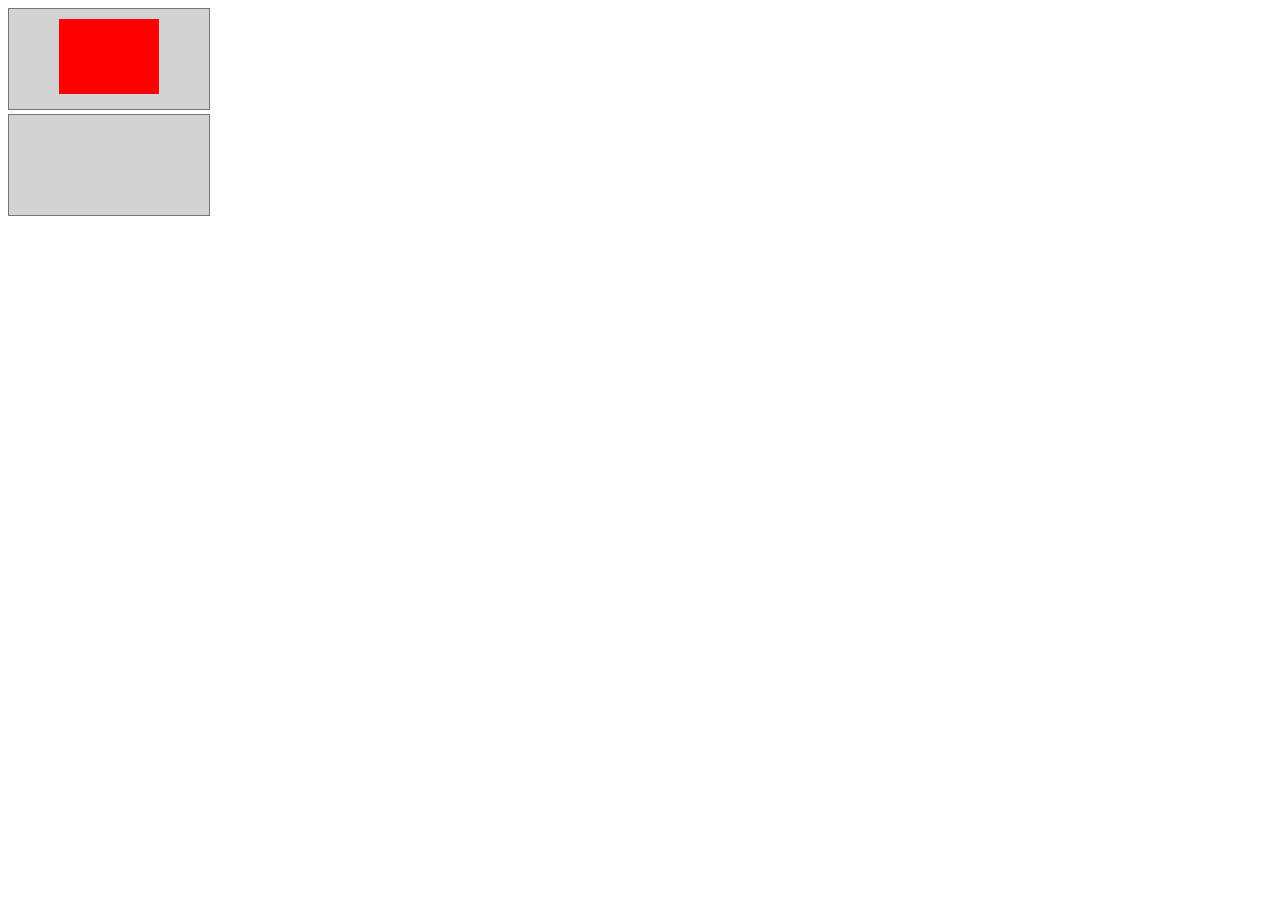
==== practica canvas/index.html @ c5b00c58 "canvas" ====
<!DOCTYPE html>
<html lang="en">
<head>
    <meta charset="UTF-8">
    <meta http-equiv="X-UA-Compatible" content="IE=edge">
    <meta name="viewport" content="width=device-width, initial-scale=1.0">
    <link rel="stylesheet" href="style.css">
    <title>PRACTICAS</title>
</head>
<body>
    <canvas id="canva1" width="200" height="100"></canvas> <br>
    <canvas id="" width="200" height="100"></canvas>
    <script src="js/codigo.js"></script>
</body>
</html>
---- practica canvas/style.css ----
canvas {
    border: 1px solid #757575 ;
    background-color: #d3d3d3;
}
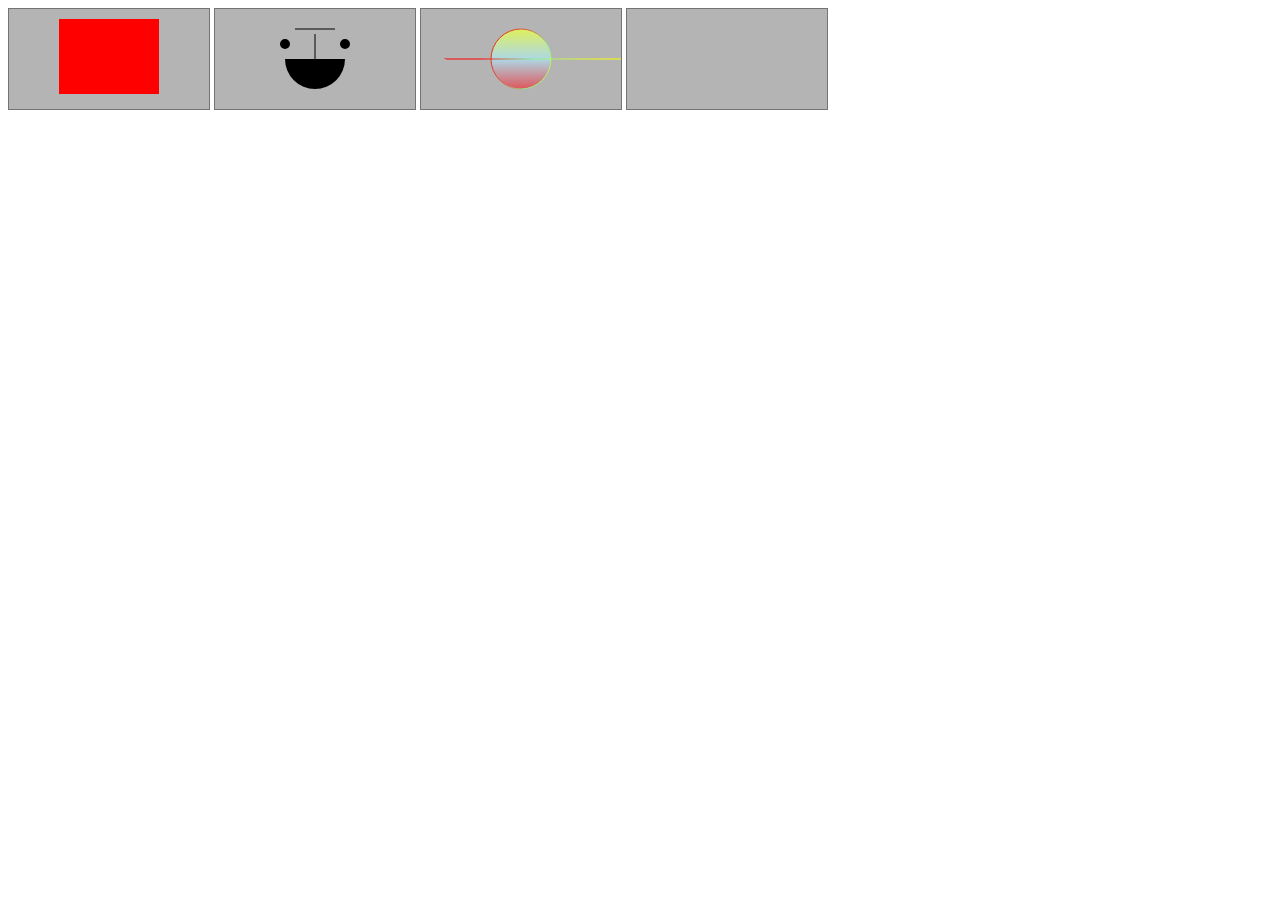
==== commit 2ceb547f: "practica canvas" ====
--- a/practica canvas/index.html
+++ b/practica canvas/index.html
@@ -8,8 +8,10 @@
     <title>PRACTICAS</title>
 </head>
 <body>
-    <canvas id="canva1" width="200" height="100"></canvas> <br>
-    <canvas id="" width="200" height="100"></canvas>
+    <canvas id="canva1" width="200" height="100"></canvas>
+    <canvas id="canva2" width="200" height="100"></canvas> 
+    <canvas id="canva3" width="200" height="100"></canvas> 
+    <canvas id="canva4" width="200" height="100"></canvas><br>
     <script src="js/codigo.js"></script>
 </body>
 </html>--- a/practica canvas/style.css
+++ b/practica canvas/style.css
@@ -1,4 +1,4 @@
 canvas {
-    border: 1px solid #757575 ;
-    background-color: #d3d3d3;
+    border: 1px solid #747474 ;
+    background-color: #b4b4b4;
 }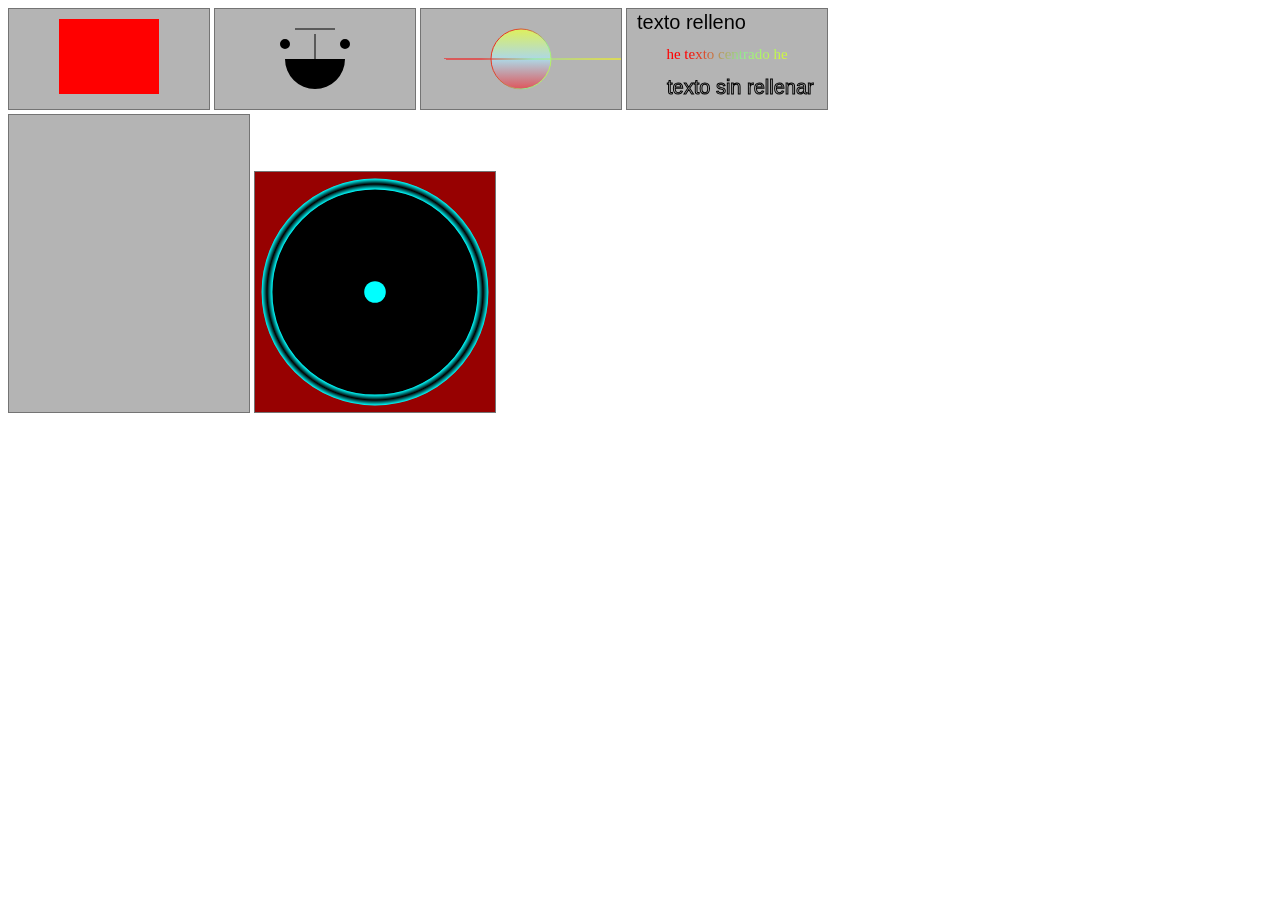
==== commit 36e36ef4: "PRACTICA CANVAS - reloj" ====
--- a/practica canvas/index.html
+++ b/practica canvas/index.html
@@ -11,7 +11,11 @@
     <canvas id="canva1" width="200" height="100"></canvas>
     <canvas id="canva2" width="200" height="100"></canvas> 
     <canvas id="canva3" width="200" height="100"></canvas> 
-    <canvas id="canva4" width="200" height="100"></canvas><br>
+    <canvas id="canva4" width="200" height="100"></canvas> <br>
+    <canvas id="canva5" width="240" height="297">
+        <img width="220" height="277" src = "https://www.w3schools.com/graphics/pic_the_scream.jpg" id="grito">
+    </canvas>
+    <canvas id="canva6" width="240" height="240" ></canvas>
     <script src="js/codigo.js"></script>
 </body>
 </html>--- a/practica canvas/style.css
+++ b/practica canvas/style.css
@@ -1,4 +1,7 @@
 canvas {
     border: 1px solid #747474 ;
     background-color: #b4b4b4;
+}
+#canva6 {
+    background-color: rgb(151, 1, 1);
 }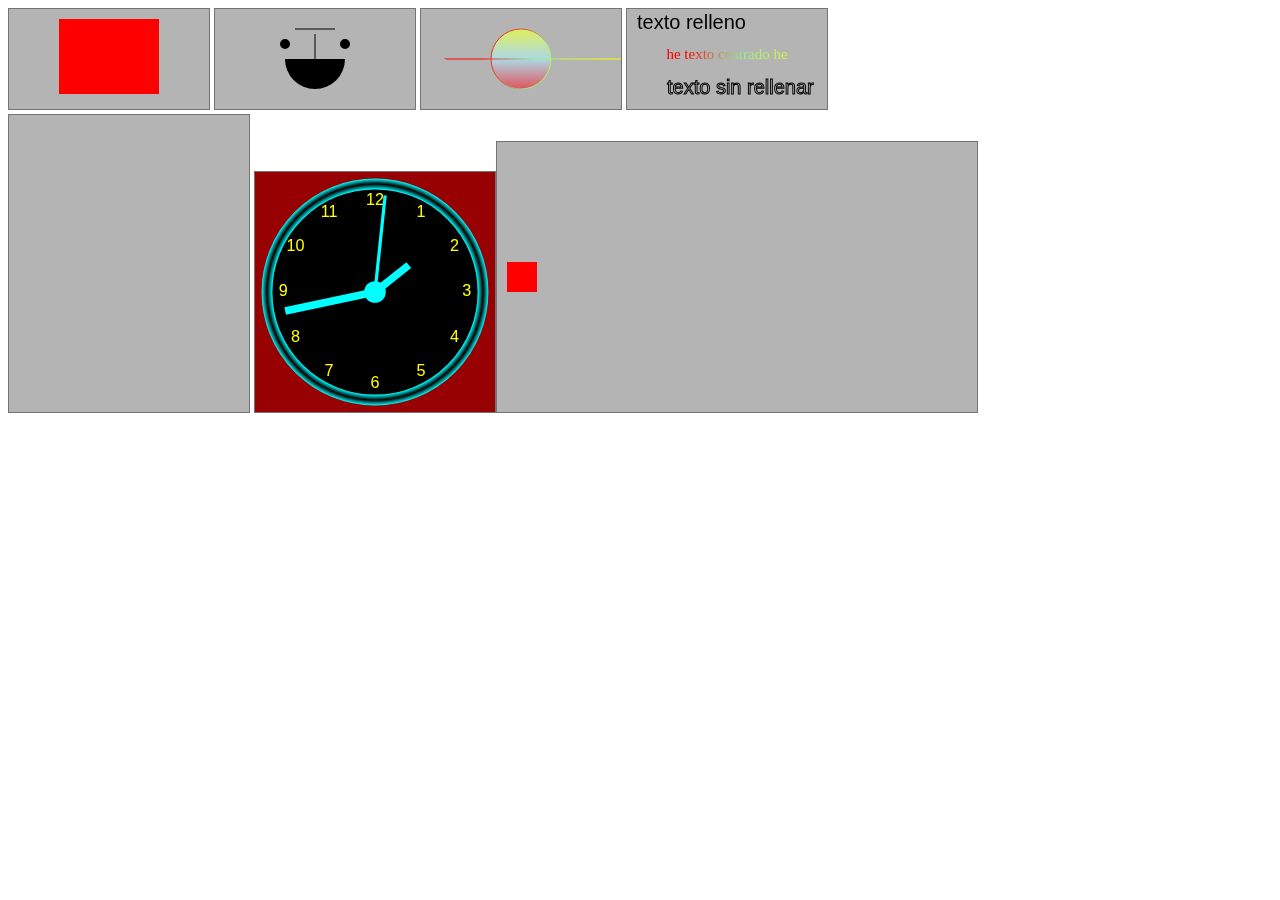
==== commit 5ed166a0: "PRACTICAS - FlapSqu" ====
--- a/practica canvas/index.html
+++ b/practica canvas/index.html
@@ -16,6 +16,9 @@
         <img width="220" height="277" src = "https://www.w3schools.com/graphics/pic_the_scream.jpg" id="grito">
     </canvas>
     <canvas id="canva6" width="240" height="240" ></canvas>
-    <script src="js/codigo.js"></script>
+    <script src="js/practicas.js"></script>
+
+    <canvas id="flappysquare"></canvas>
+    <script src="js/flappysquare.js"></script>
 </body>
 </html>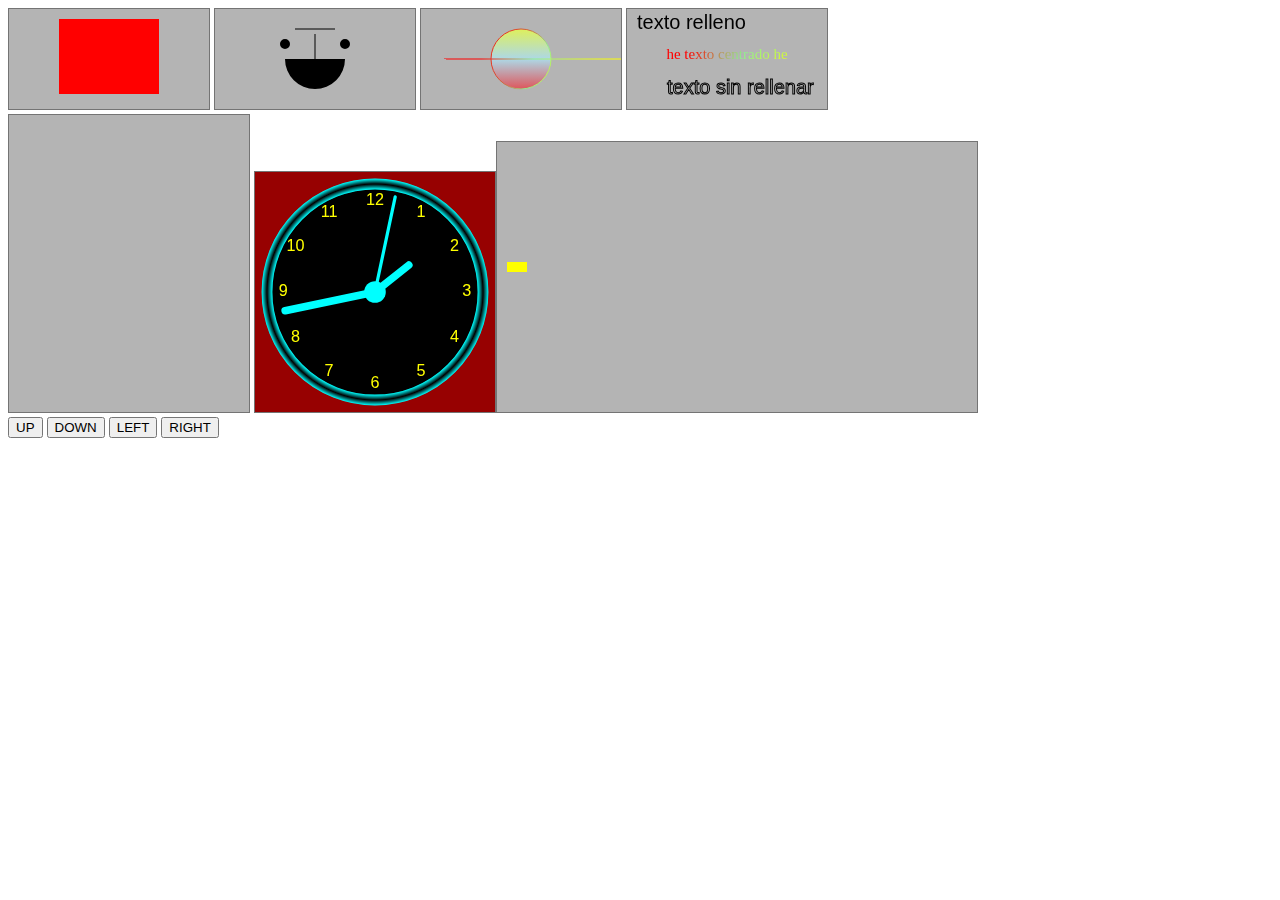
==== commit 3bd8c646: "FS - mover" ====
--- a/practica canvas/index.html
+++ b/practica canvas/index.html
@@ -20,5 +20,10 @@
 
     <canvas id="flappysquare"></canvas>
     <script src="js/flappysquare.js"></script>
+    <br>
+    <button onmousedown="actCoordenadas('ArrowUp')" onmouseup="detener()">UP</button>
+    <button onmousedown="actCoordenadas('ArrowDown')" onmouseup="detener()">DOWN</button>
+    <button onmousedown="actCoordenadas('ArrowLeft')" onmouseup="detener()">LEFT</button>
+    <button onmousedown="actCoordenadas('ArrowRight')" onmouseup="detener()">RIGHT</button>
 </body>
 </html>